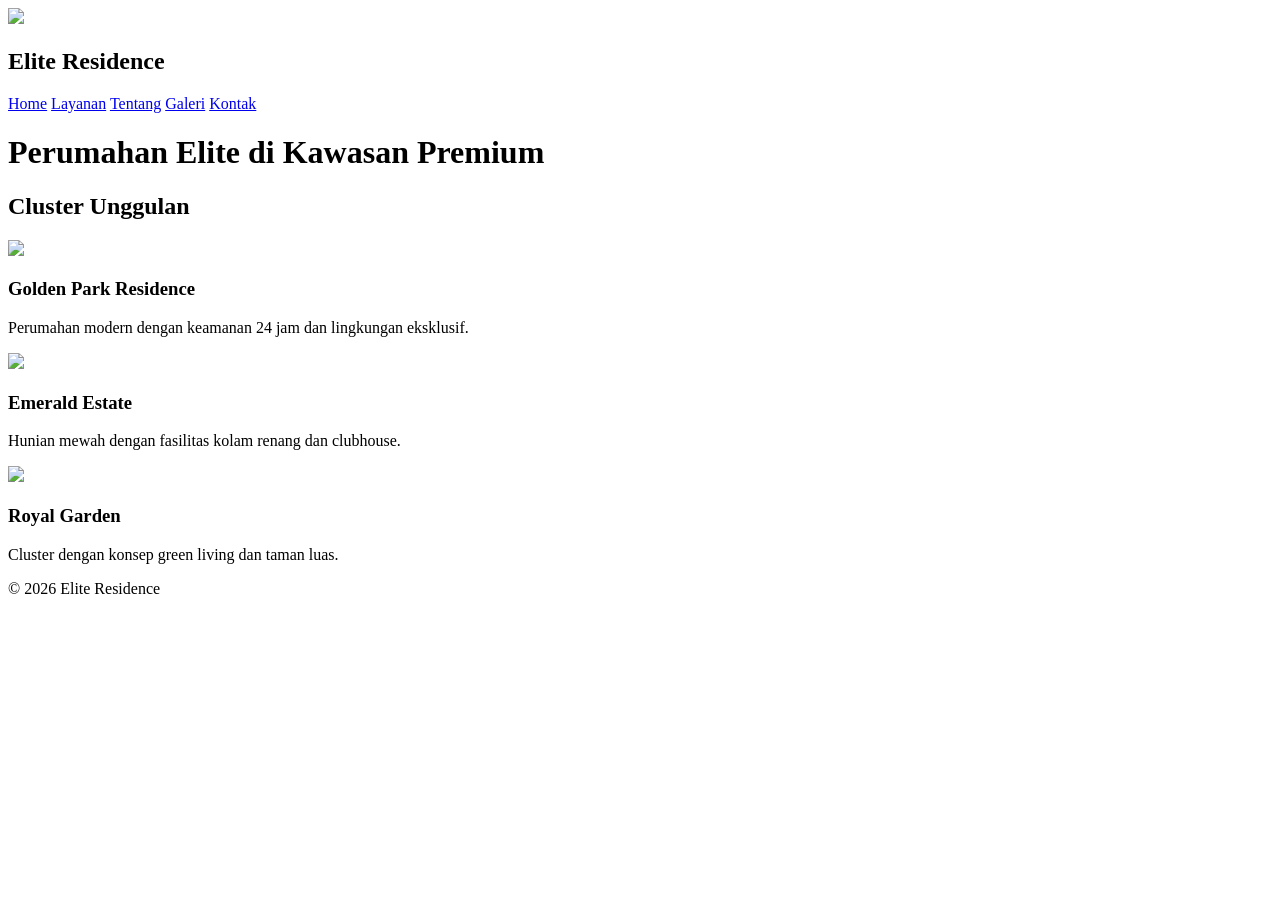
==== index.html @ 51571e87 "Add files via upload" ====
<!DOCTYPE html>
<html lang="id">
<head>
<meta charset="UTF-8">
<title>Elite Residence</title>
<link rel="stylesheet" href="css/style.css">
</head>

<body>

<header>
<div class="container header-container">

<div class="logo">
<img src="images/logo.png">
<h2>Elite Residence</h2>
</div>

<nav>
<a href="index.html">Home</a>
<a href="layanan.html">Layanan</a>
<a href="tentang.html">Tentang</a>
<a href="galeri.html">Galeri</a>
<a href="kontak.html">Kontak</a>
</nav>

</div>
</header>

<!-- HERO -->

<div class="hero">
<h1>Perumahan Elite di Kawasan Premium</h1>
</div>

<section class="section container">

<h2>Cluster Unggulan</h2>

<div class="cards">

<div class="card">
<img src="images/rumahh1.jpg">
<h3>Golden Park Residence</h3>
<p>Perumahan modern dengan keamanan 24 jam dan lingkungan eksklusif.</p>
</div>

<div class="card">
<img src="images/rumah2.jpg">
<h3>Emerald Estate</h3>
<p>Hunian mewah dengan fasilitas kolam renang dan clubhouse.</p>
</div>

<div class="card">
<img src="images/rumah3.jpg">
<h3>Royal Garden</h3>
<p>Cluster dengan konsep green living dan taman luas.</p>
</div>

</div>

</section>

<footer>
<p>© 2026 Elite Residence</p>
</footer>

<script src="js/script.js"></script>

</body>
</html>
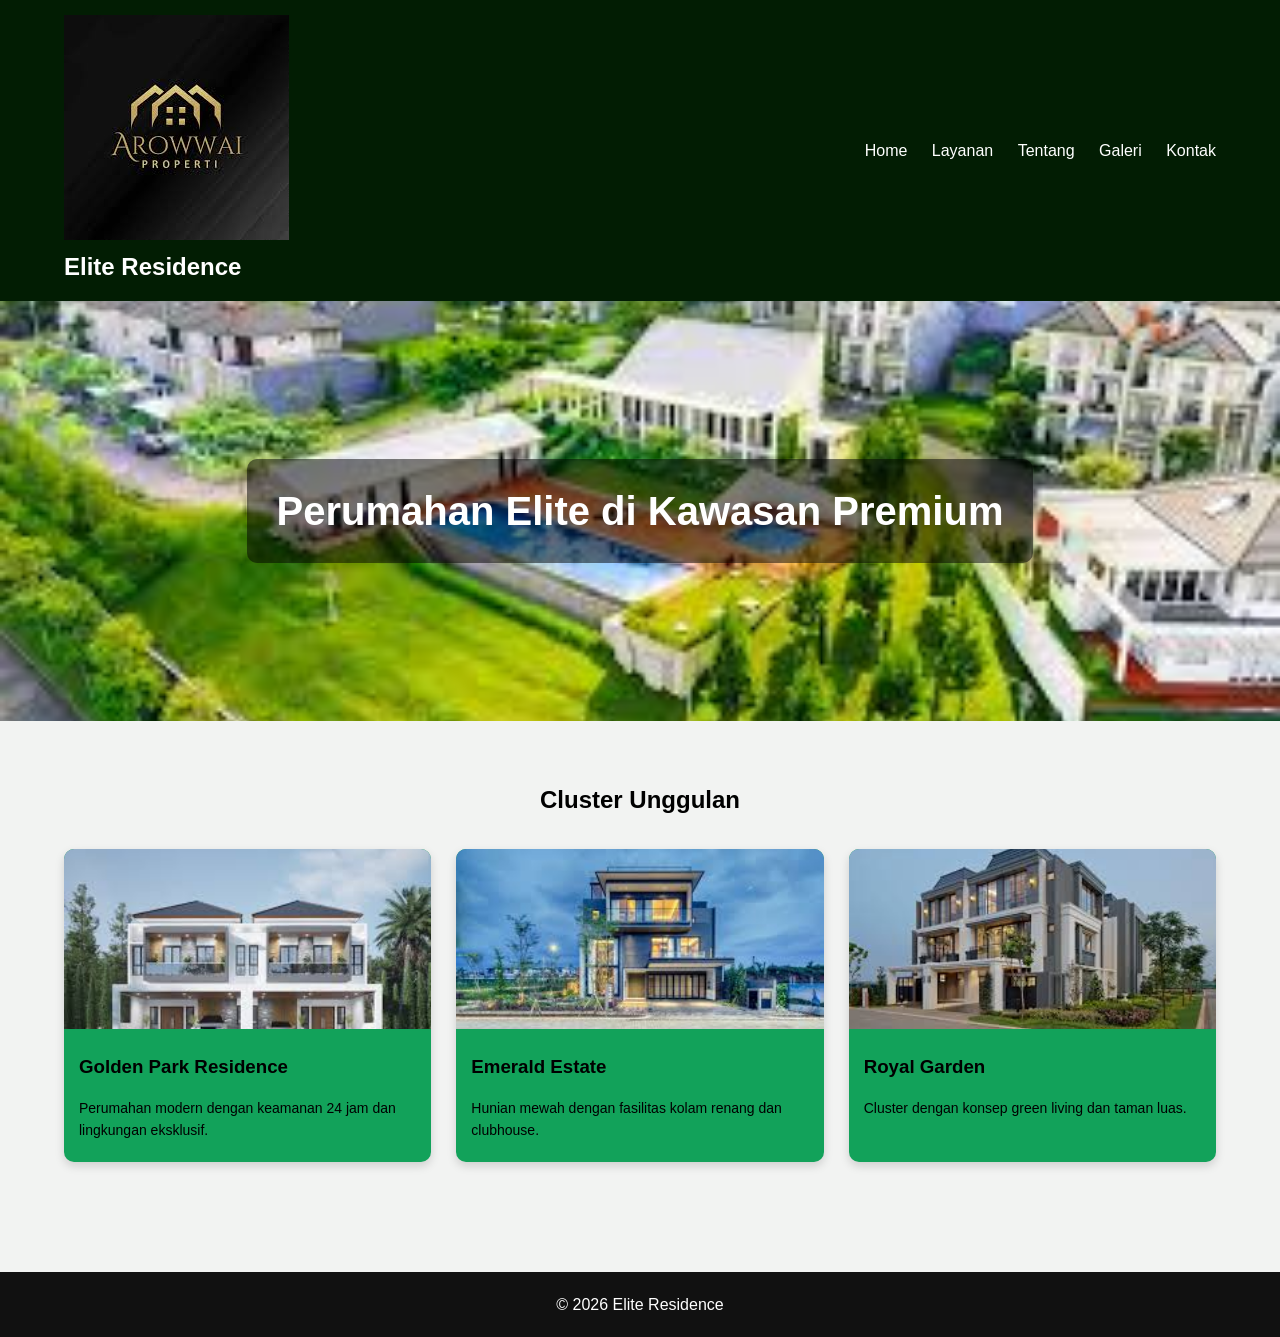
==== commit 57ab4e1e: "Update index.html" ====
--- a/index.html
+++ b/index.html
@@ -11,8 +11,8 @@
 <header>
 <div class="container header-container">
 
-<div class="logo">
-<img src="images/logo.png">
+<div class="Logo">
+<img src="images/Logo.png">
 <h2>Elite Residence</h2>
 </div>
 
@@ -69,3 +69,4 @@
 
 </body>
 </html>
+
--- a/css/style.css
+++ b/css/style.css
@@ -0,0 +1,205 @@
+*{
+margin:0;
+padding:0;
+box-sizing:border-box;
+font-family:Segoe UI, sans-serif;
+}
+
+body{
+background:#f2f3f2;
+line-height:1.6;
+}
+
+/* CONTAINER */
+
+.container{
+width:90%;
+max-width:1200px;
+margin:auto;
+}
+
+/* HEADER */
+
+header{
+background:#021d03;
+color:rgb(255, 255, 255);
+padding:15px 0;
+}
+
+.header-container{
+display:flex;
+justify-content:space-between;
+align-items:center;
+}
+
+.logo{
+display:flex;
+align-items:center;
+gap:10px;
+}
+
+.logo img{
+width:40px;
+}
+
+/* NAVBAR */
+
+nav a{
+color:white;
+text-decoration:none;
+margin-left:20px;
+font-weight:500;
+transition:0.3s;
+}
+
+nav a:hover{
+color:#7ac2e6;
+}
+
+/* HERO */
+
+.hero{
+height:420px;
+background:url("../images/hero-background.jpg") center/cover no-repeat;
+display:flex;
+align-items:center;
+justify-content:center;
+text-align:center;
+color:white;
+}
+
+.hero h1{
+font-size:40px;
+background:rgba(0,0,0,0.5);
+padding:20px 30px;
+border-radius:10px;
+}
+
+/* SECTION */
+
+.section{
+padding:60px 0;
+}
+
+.section h2{
+text-align:center;
+margin-bottom:30px;
+}
+
+/* CARD GRID */
+
+.cards{
+display:grid;
+grid-template-columns:repeat(auto-fit,minmax(250px,1fr));
+gap:25px;
+}
+
+/* CARD */
+
+.card{
+background:rgb(18, 162, 90);
+border-radius:10px;
+overflow:hidden;
+box-shadow:0 4px 10px rgba(0,0,0,0.15);
+transition:0.3s;
+cursor:pointer;
+}
+
+.card img{
+width:100%;
+height:180px;
+object-fit:cover;
+}
+
+.card h3{
+padding:15px;
+}
+
+.card p{
+padding:0 15px 20px;
+font-size:14px;
+}
+
+/* ANIMASI HOVER CARD */
+
+.card:hover{
+transform:translateY(-8px) scale(1.02);
+box-shadow:0 10px 20px rgba(0,0,0,0.25);
+}
+
+/* BUTTON */
+
+button{
+background:#111;
+color:white;
+border:none;
+padding:12px 25px;
+border-radius:6px;
+cursor:pointer;
+font-size:15px;
+transition:0.25s;
+}
+
+/* ANIMASI HOVER BUTTON */
+
+button:hover{
+background:#f5f4f2;
+color:black;
+transform:scale(1.05);
+}
+
+/* ANIMASI KLIK BUTTON */
+
+button:active{
+transform:scale(0.92);
+}
+
+.tentang-text{
+text-align:center;
+max-width:800px;
+margin:auto;
+}
+
+/* GALERI */
+
+.gallery{
+display:grid;
+grid-template-columns:repeat(auto-fit,minmax(250px,1fr));
+gap:20px;
+}
+
+.gallery img{
+width:100%;
+border-radius:10px;
+transition:0.3s;
+}
+
+.gallery img:hover{
+transform:scale(1.05);
+}
+
+/* FORM */
+
+form{
+max-width:500px;
+margin:auto;
+}
+
+input, textarea{
+width:100%;
+padding:10px;
+margin-top:5px;
+margin-bottom:15px;
+border-radius:5px;
+border:1px solid #ccc;
+}
+
+/* FOOTER */
+
+footer{
+background:#111;
+color:white;
+text-align:center;
+padding:20px;
+margin-top:50px;
+}
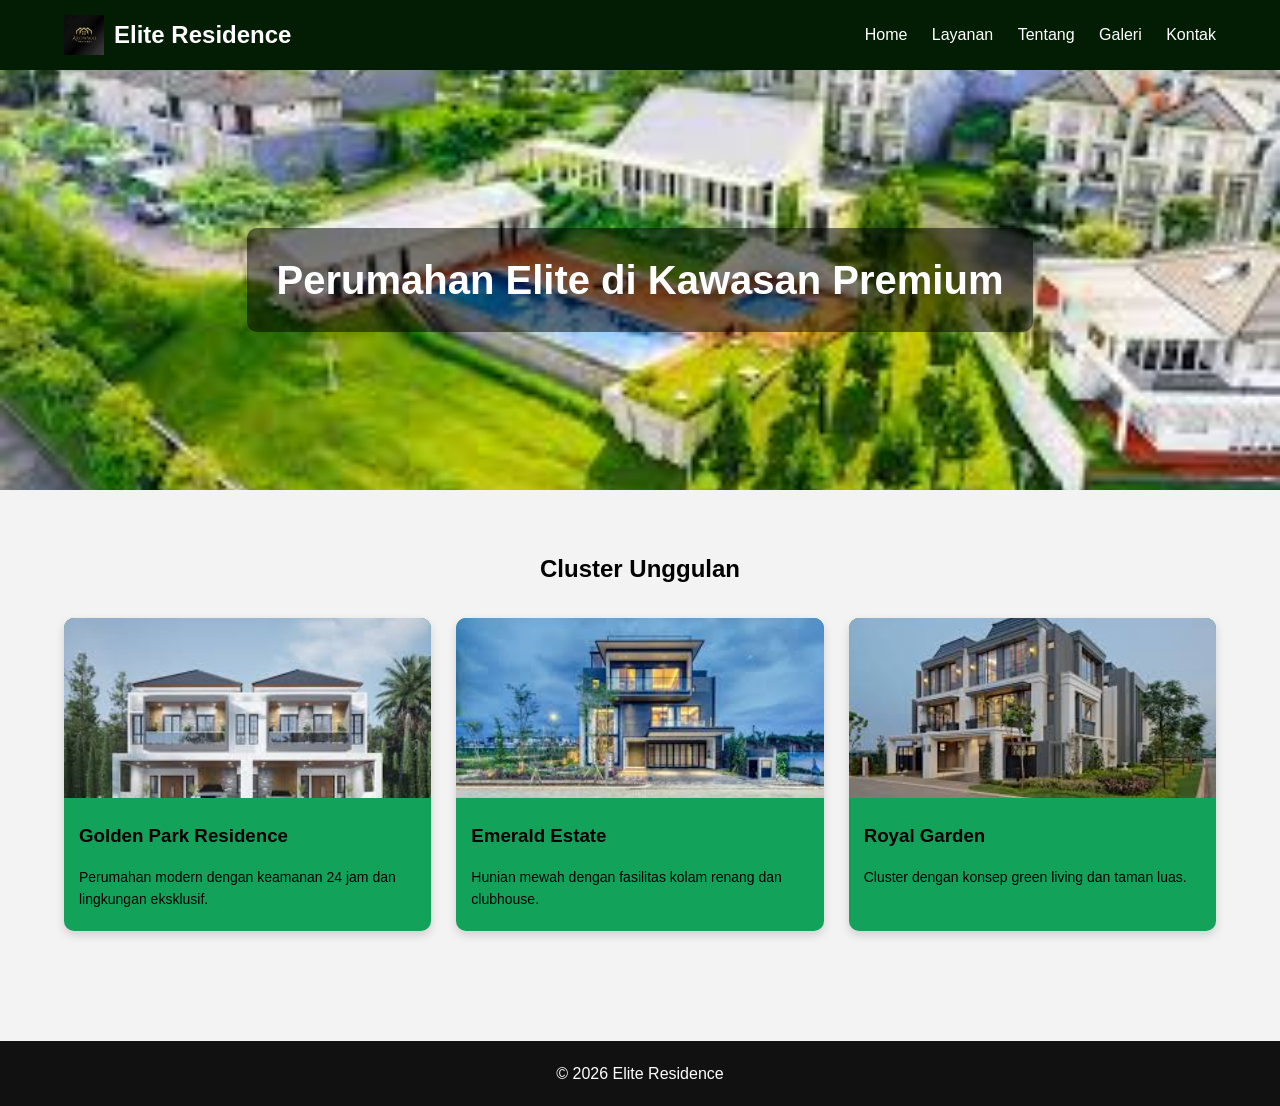
==== commit 0f6c0a34: "Update index.html" ====
--- a/index.html
+++ b/index.html
@@ -11,7 +11,7 @@
 <header>
 <div class="container header-container">
 
-<div class="Logo">
+<div class="logo">
 <img src="images/Logo.png">
 <h2>Elite Residence</h2>
 </div>
@@ -70,3 +70,4 @@
 </body>
 </html>
 
+
